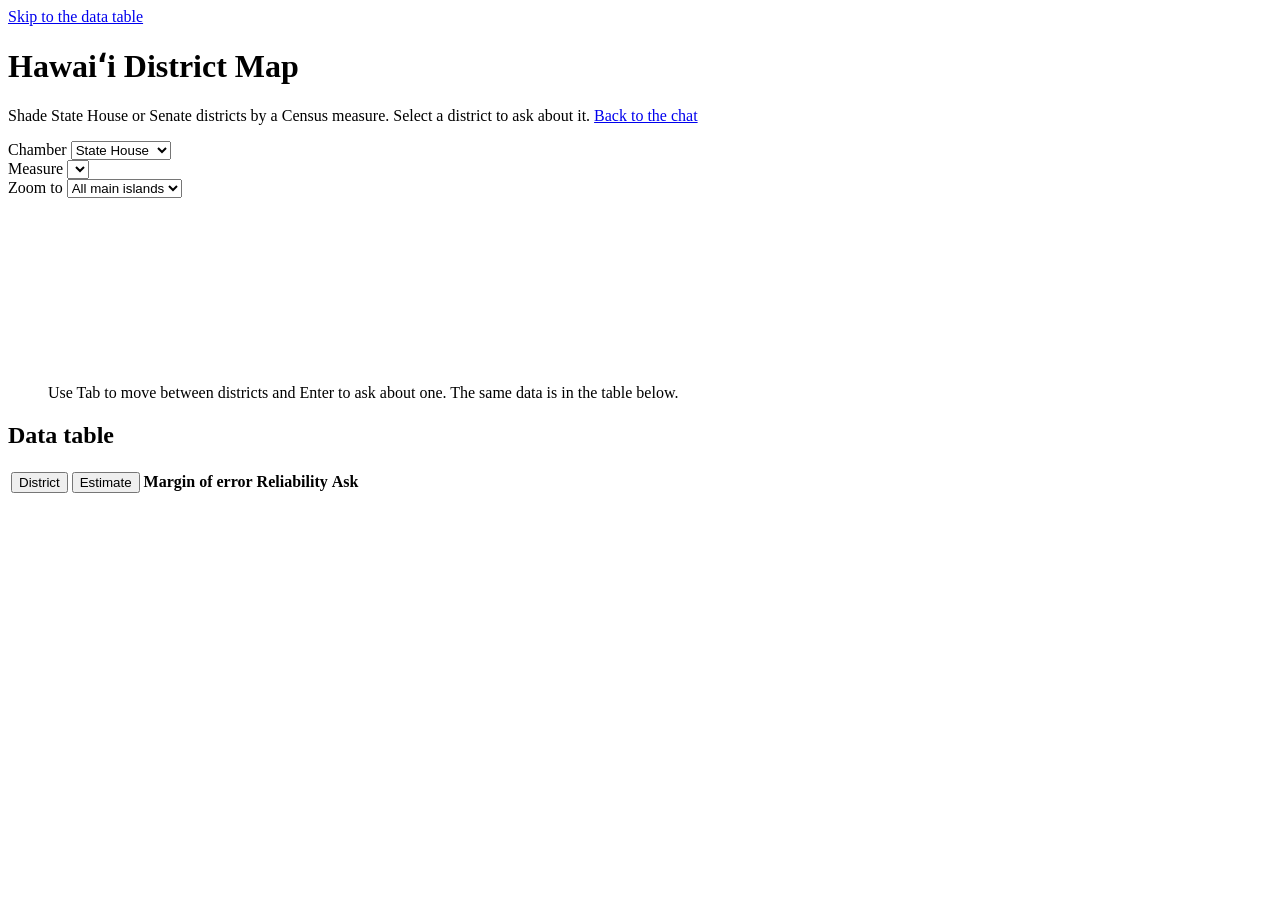
==== web/static/map.html @ 9209f3d0 "Stage 3: accessible district choropleth map with table alternative Co-Authored-By: Claude Opus 5.5 <" ====
<!doctype html>
<html lang="en">
<head>
  <meta charset="utf-8">
  <meta name="viewport" content="width=device-width, initial-scale=1">
  <title>District Map · Hawaiʻi District Profiles</title>
  <link rel="stylesheet" href="/static/styles.css">
  <link rel="stylesheet" href="/static/map.css">
  <script src="/static/map.js" defer></script>
</head>
<body>
  <a class="skip-link" href="#map-table-heading">Skip to the data table</a>
  <header class="site-header">
    <div class="wrap">
      <h1>Hawaiʻi District Map</h1>
      <p class="tagline">Shade State House or Senate districts by a Census measure. Select a district to ask about it. <a href="/">Back to the chat</a></p>
    </div>
  </header>

  <main id="main" class="wrap">
    <form id="map-controls" class="map-controls" novalidate>
      <div class="field">
        <label for="map-chamber">Chamber</label>
        <select id="map-chamber">
          <option value="house">State House</option>
          <option value="senate">State Senate</option>
        </select>
      </div>
      <div class="field field-wide">
        <label for="map-metric">Measure</label>
        <select id="map-metric"></select>
      </div>
      <div class="field">
        <label for="map-island">Zoom to</label>
        <select id="map-island">
          <option value="all">All main islands</option>
          <option value="oahu">Oʻahu</option>
          <option value="hawaii">Hawaiʻi Island</option>
          <option value="maui">Maui County</option>
          <option value="kauai">Kauaʻi County</option>
        </select>
      </div>
    </form>

    <p id="map-status" class="status" role="status" aria-live="polite"></p>

    <figure class="map-figure">
      <figcaption id="map-caption" class="map-caption"></figcaption>
      <div class="map-wrap">
        <svg id="map-svg" role="group" aria-labelledby="map-caption" aria-describedby="map-help" focusable="false">
          <defs>
            <pattern id="hatch" patternUnits="userSpaceOnUse" width="6" height="6" patternTransform="rotate(45)">
              <line id="hatch-line" x1="0" y1="0" x2="0" y2="6" class="hatch-line"></line>
            </pattern>
            <pattern id="hatch-legend" patternUnits="userSpaceOnUse" width="5" height="5" patternTransform="rotate(45)">
              <line x1="0" y1="0" x2="0" y2="5" class="hatch-line"></line>
            </pattern>
          </defs>
          <g id="map-districts"></g>
          <g id="map-hatches" aria-hidden="true"></g>
          <path id="map-highlight" aria-hidden="true" d=""></path>
        </svg>
        <div id="map-tip" class="map-tip" hidden></div>
      </div>
      <p id="map-help" class="hint">Use Tab to move between districts and Enter to ask about one. The same data is in the table below.</p>
      <div id="map-legend" class="map-legend" aria-label="Legend"></div>
      <p id="map-notes" class="hint"></p>
    </figure>

    <section class="map-table-section" aria-labelledby="map-table-heading">
      <h2 id="map-table-heading" class="small-heading" tabindex="-1">Data table</h2>
      <div class="table-wrap" tabindex="0" role="region" aria-label="Scrollable district data table">
        <table id="map-table" class="map-table">
          <caption id="map-table-caption" class="visually-hidden"></caption>
          <thead>
            <tr>
              <th scope="col" aria-sort="ascending"><button type="button" data-sort="district">District</button></th>
              <th scope="col" aria-sort="none"><button type="button" data-sort="value">Estimate</button></th>
              <th scope="col">Margin of error</th>
              <th scope="col">Reliability</th>
              <th scope="col">Ask</th>
            </tr>
          </thead>
          <tbody></tbody>
        </table>
      </div>
      <p id="map-source" class="hint"></p>
    </section>
  </main>
</body>
</html>
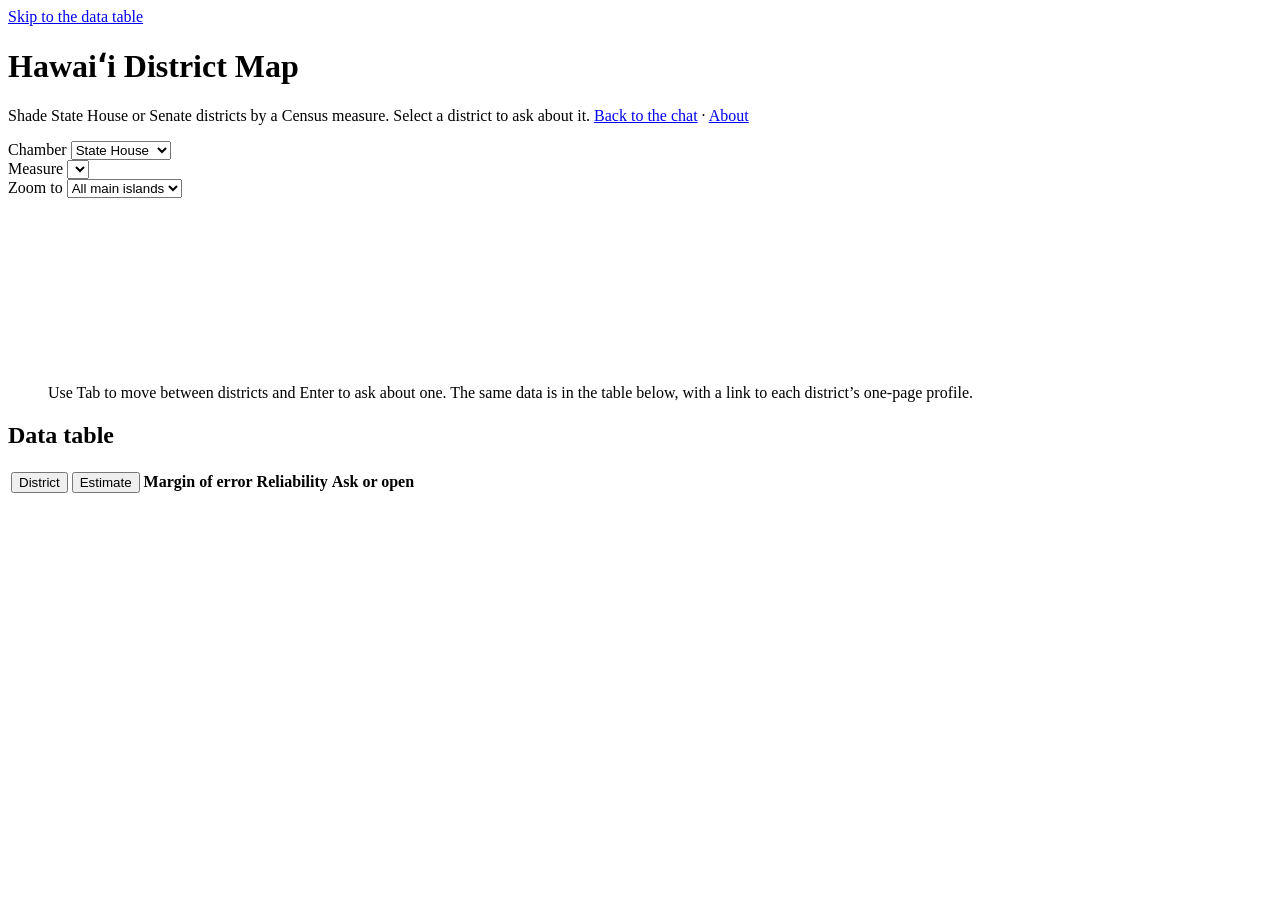
==== commit aef625b9: "Sources name and link roster lookups; profiles reachable without chat; HSTS - Sources showed the raw" ====
--- a/web/static/map.html
+++ b/web/static/map.html
@@ -13,7 +13,7 @@
   <header class="site-header">
     <div class="wrap">
       <h1>Hawaiʻi District Map</h1>
-      <p class="tagline">Shade State House or Senate districts by a Census measure. Select a district to ask about it. <a href="/">Back to the chat</a></p>
+      <p class="tagline">Shade State House or Senate districts by a Census measure. Select a district to ask about it. <a href="/">Back to the chat</a> · <a href="/about">About</a></p>
     </div>
   </header>
 
@@ -62,7 +62,7 @@
         </svg>
         <div id="map-tip" class="map-tip" hidden></div>
       </div>
-      <p id="map-help" class="hint">Use Tab to move between districts and Enter to ask about one. The same data is in the table below.</p>
+      <p id="map-help" class="hint">Use Tab to move between districts and Enter to ask about one. The same data is in the table below, with a link to each district’s one-page profile.</p>
       <div id="map-legend" class="map-legend" aria-label="Legend"></div>
       <p id="map-notes" class="hint"></p>
     </figure>
@@ -78,7 +78,7 @@
               <th scope="col" aria-sort="none"><button type="button" data-sort="value">Estimate</button></th>
               <th scope="col">Margin of error</th>
               <th scope="col">Reliability</th>
-              <th scope="col">Ask</th>
+              <th scope="col">Ask or open</th>
             </tr>
           </thead>
           <tbody></tbody>
